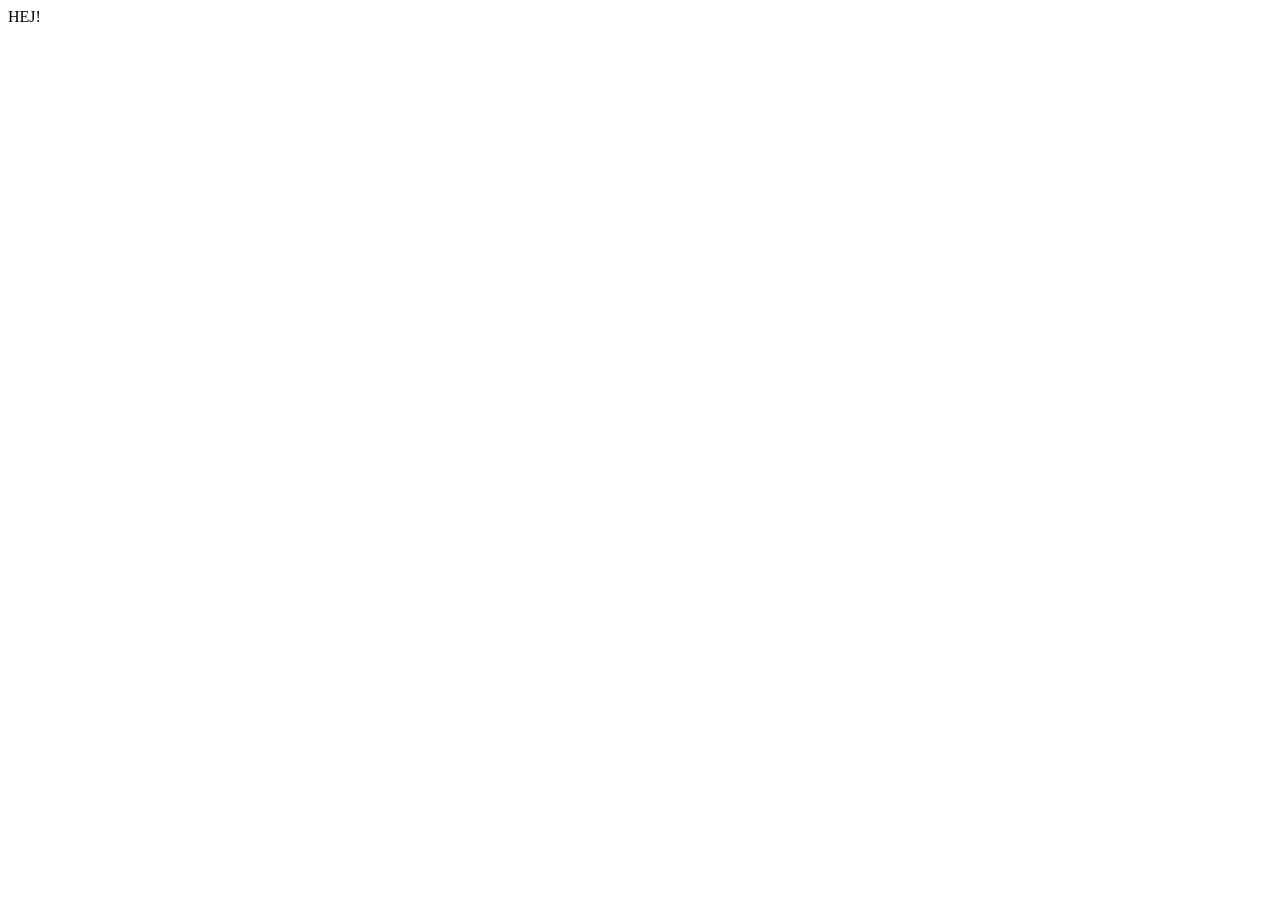
==== index.html @ 22d5a807 "”TEST”" ====
<!DOCTYPE html>
<html lang="en">
<head>
    <meta charset="UTF-8">
    <meta name="viewport" content="width=device-width, initial-scale=1.0">
    <title>Document</title>
</head>
<body>
    HEJ!
</body>
</html>
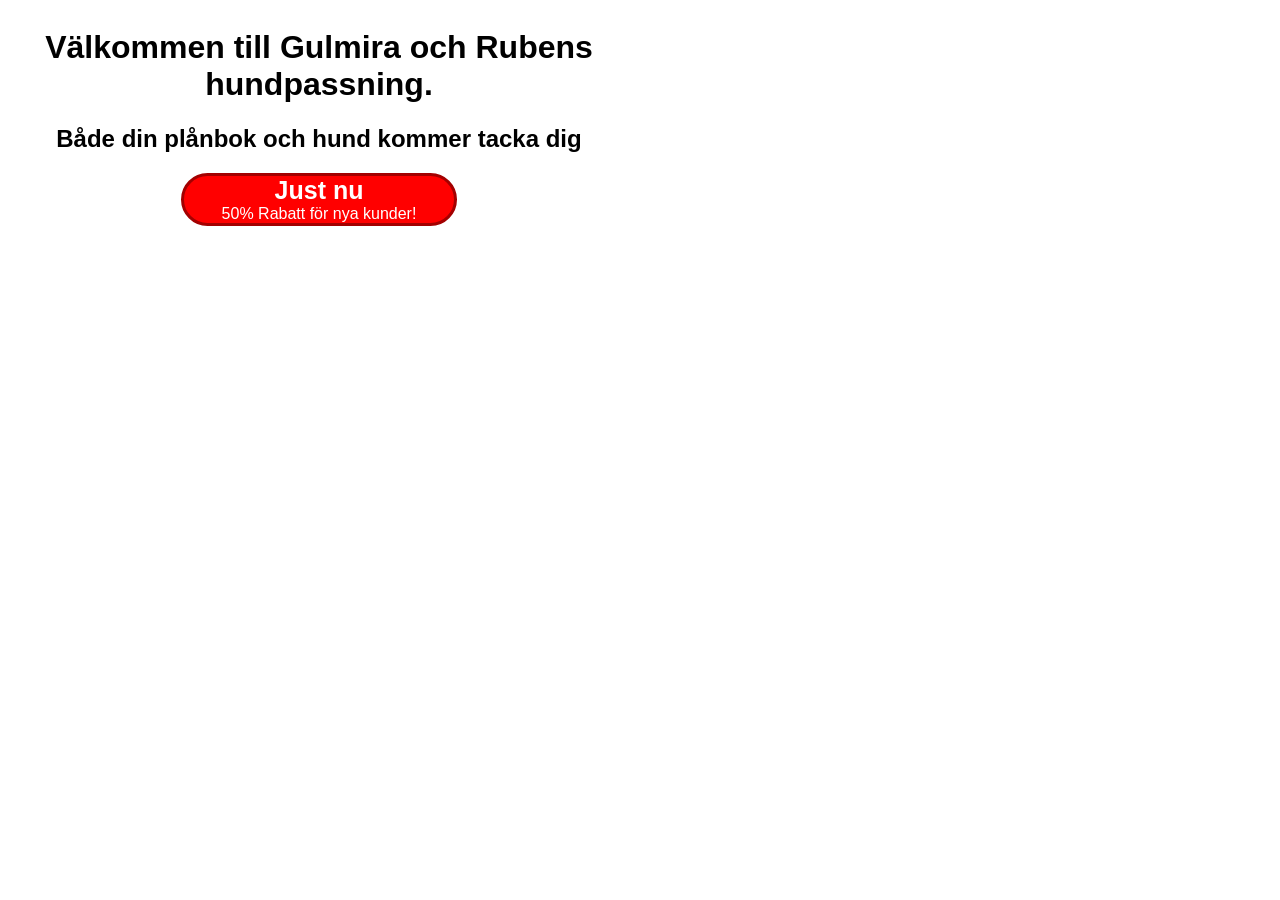
==== commit 159cfd1a: "så" ====
--- a/index.html
+++ b/index.html
@@ -4,8 +4,25 @@
     <meta charset="UTF-8">
     <meta name="viewport" content="width=device-width, initial-scale=1.0">
     <title>Document</title>
+    <link rel="stylesheet" href="style.css">
 </head>
 <body>
-    HEJ!
+ <div class="panels">
+    <div id="left">
+        <h1>
+            Välkommen till Gulmira och Rubens hundpassning.
+        </h1>
+        <h2>
+            Både din plånbok och hund kommer tacka dig
+        </h2>
+            <div id="reklam">
+                <p id="now">Just nu</p>
+                <p id="rabatt">50% Rabatt för nya kunder!</p>
+            </div>
+    </div>
+    <div id="right">
+
+    </div>
+</div>
 </body>
 </html>
--- a/style.css
+++ b/style.css
@@ -0,0 +1,41 @@
+body {
+    font-family: arial;
+}
+
+.panels {
+    display: flex;
+    gap: 20px;
+}
+
+#left {
+    flex: 1;
+    text-align: center;
+}
+
+#right
+{
+    flex: 1;
+}
+
+#reklam {
+    text-align: center;
+    background-color: red;
+    width: 270px;
+    border-radius: 270px;
+    border: rgb(163, 0, 0) solid 3px;
+    margin: 0 auto;
+    
+}
+
+#now {
+font-size: 25px;
+font-weight: 900;
+color: white;
+margin: 0;
+padding: 0;
+}
+#rabatt {
+    margin: 0;
+    padding: 0;
+    color: white;
+}
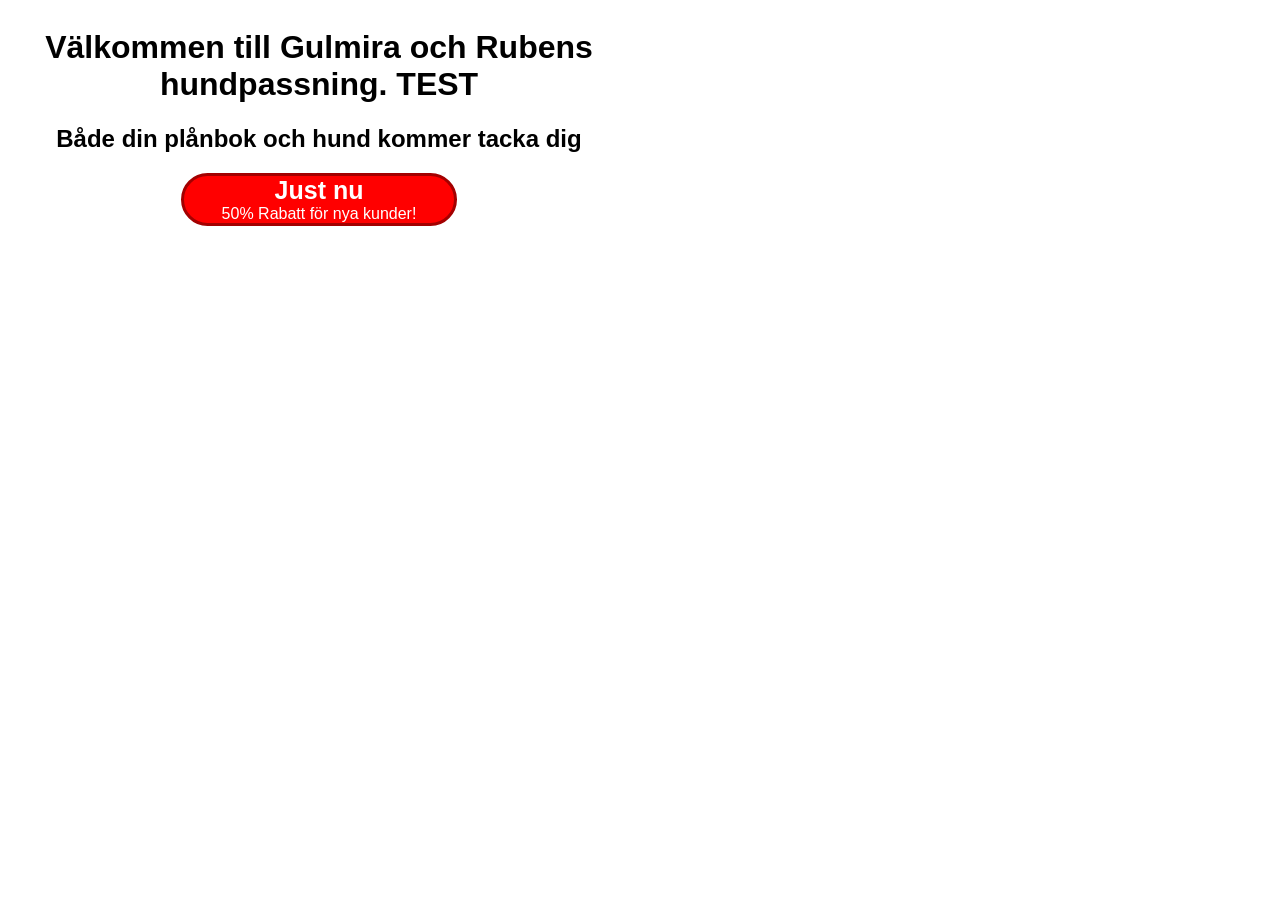
==== commit e8ad7148: "Jag har gjort ett test" ====
--- a/index.html
+++ b/index.html
@@ -10,7 +10,7 @@
  <div class="panels">
     <div id="left">
         <h1>
-            Välkommen till Gulmira och Rubens hundpassning.
+            Välkommen till Gulmira och Rubens hundpassning. TEST
         </h1>
         <h2>
             Både din plånbok och hund kommer tacka dig
@@ -18,6 +18,7 @@
             <div id="reklam">
                 <p id="now">Just nu</p>
                 <p id="rabatt">50% Rabatt för nya kunder!</p>
+                <div></div>
             </div>
     </div>
     <div id="right">
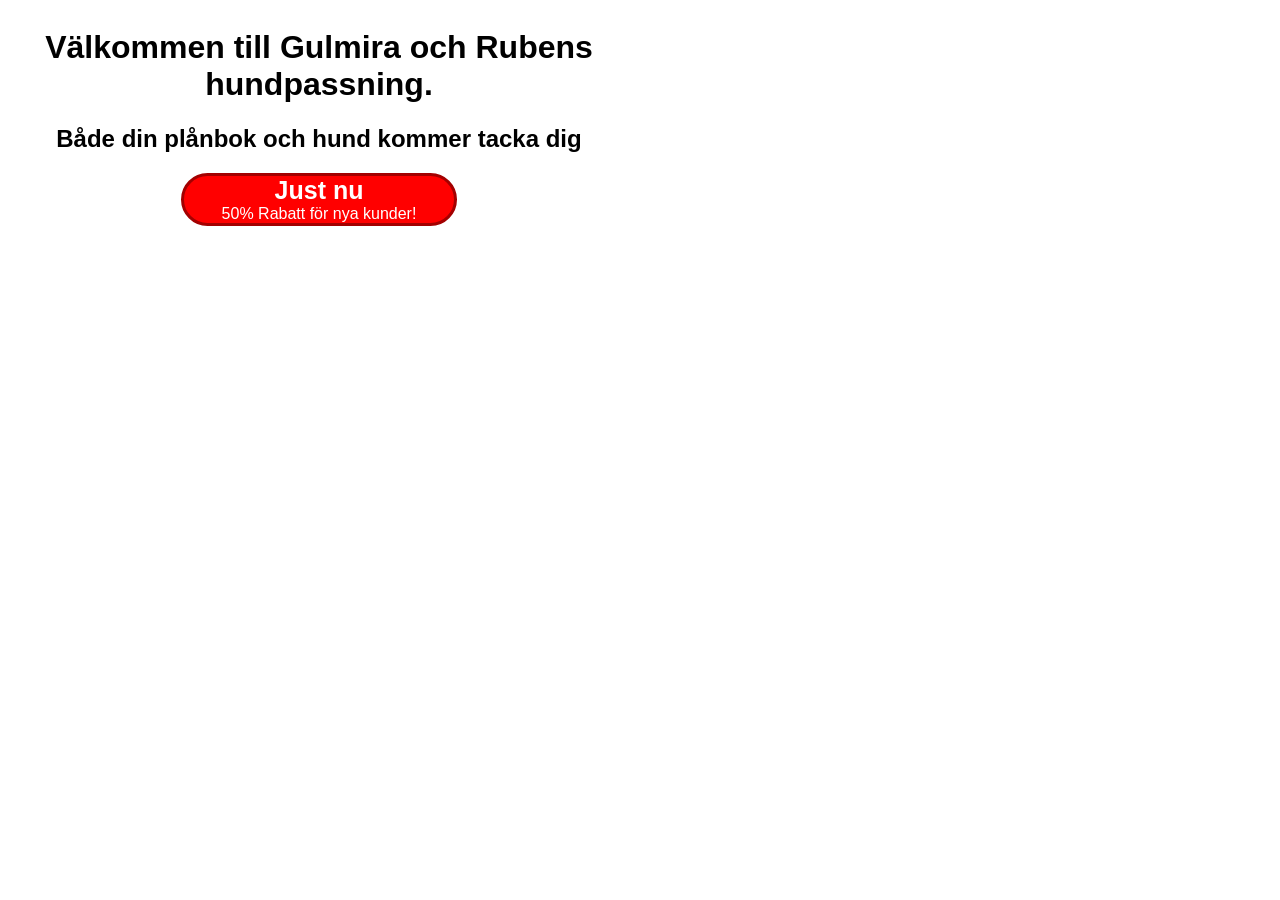
==== commit 8081894a: "Jag tog bort testet" ====
--- a/index.html
+++ b/index.html
@@ -10,7 +10,7 @@
  <div class="panels">
     <div id="left">
         <h1>
-            Välkommen till Gulmira och Rubens hundpassning. TEST
+            Välkommen till Gulmira och Rubens hundpassning.
         </h1>
         <h2>
             Både din plånbok och hund kommer tacka dig
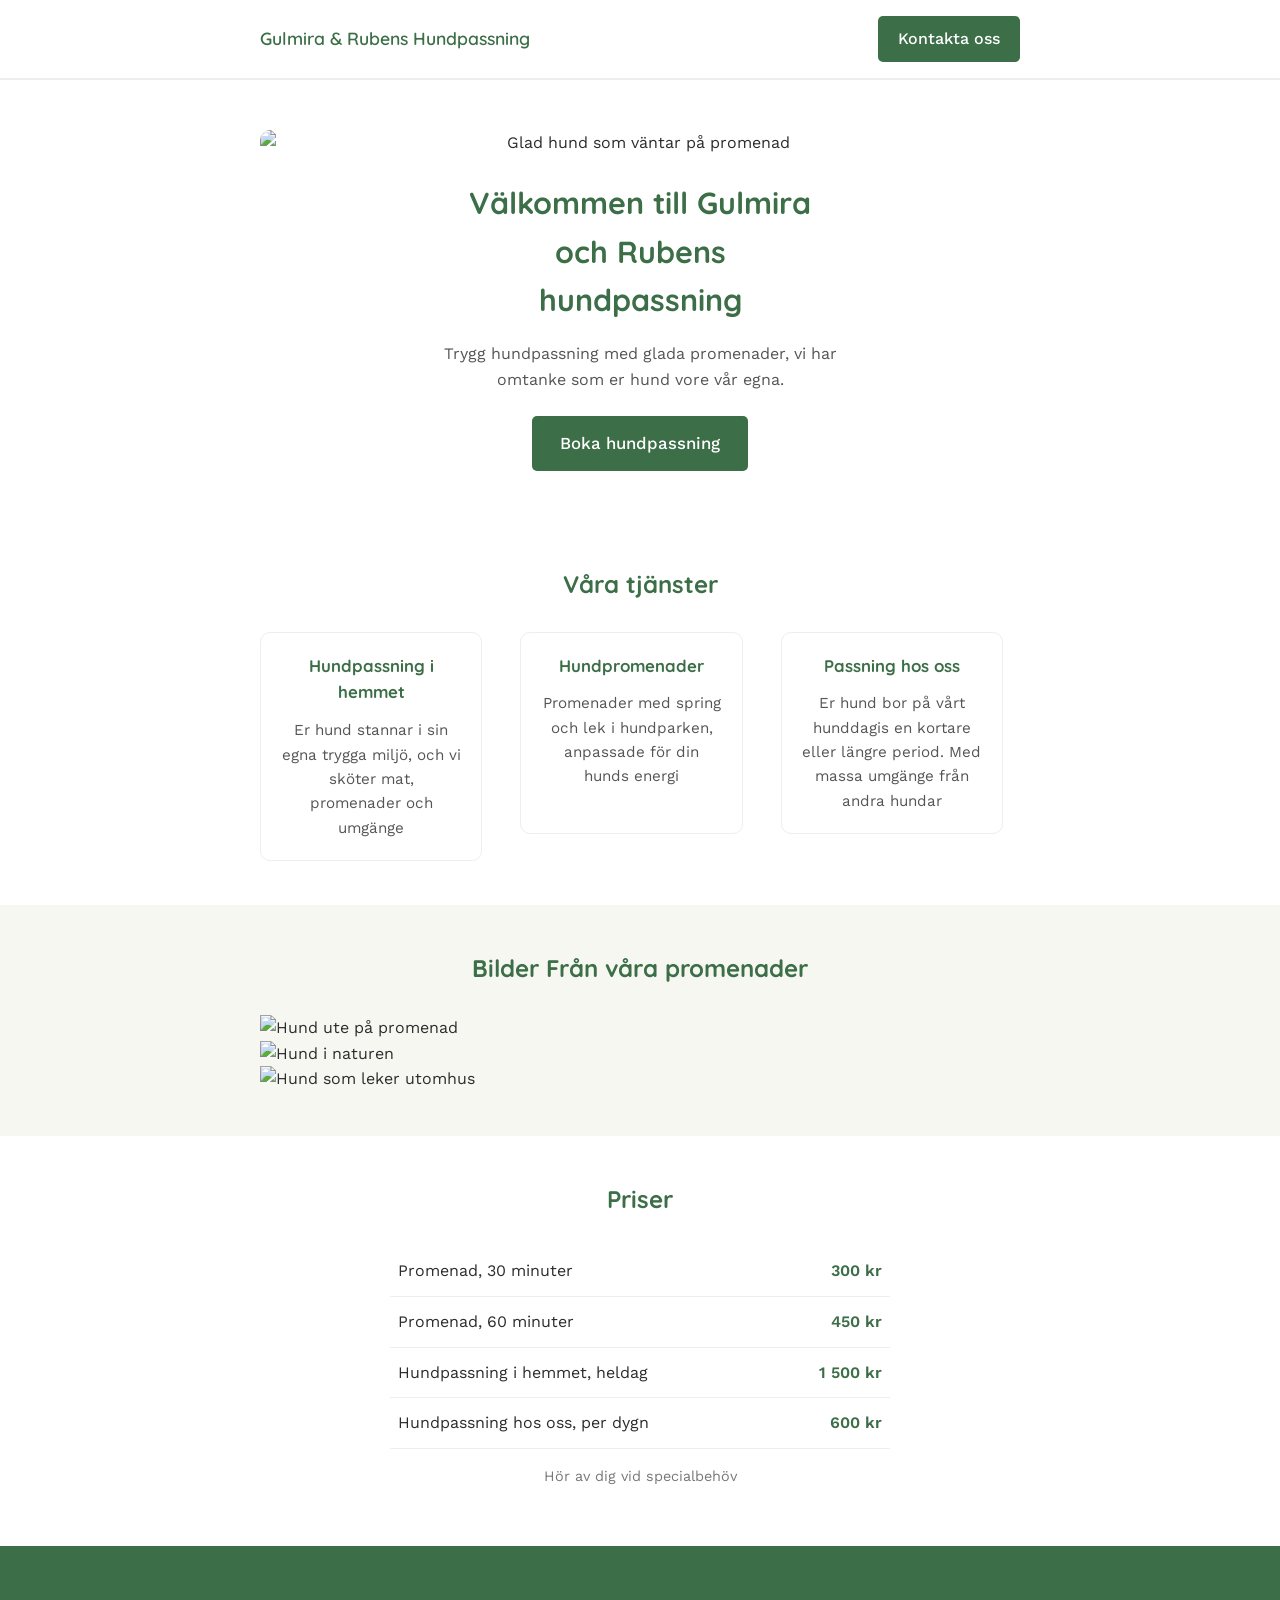
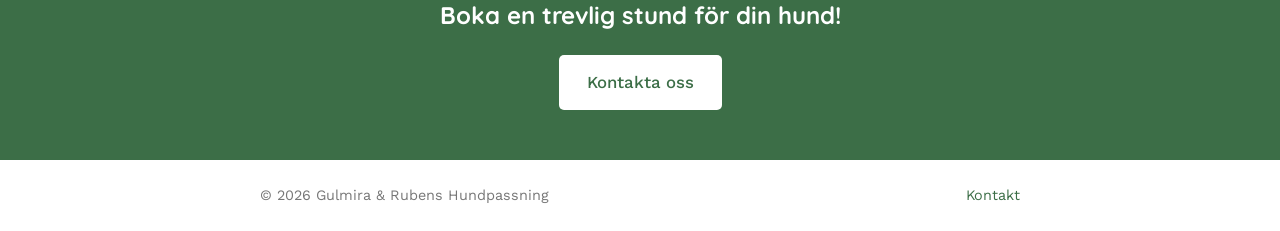
==== commit 8f1e8c4d: "Index fixat" ====
--- a/index.html
+++ b/index.html
@@ -1,29 +1,95 @@
 <!DOCTYPE html>
-<html lang="en">
+<html lang="sv">
 <head>
-    <meta charset="UTF-8">
-    <meta name="viewport" content="width=device-width, initial-scale=1.0">
-    <title>Document</title>
-    <link rel="stylesheet" href="style.css">
+<meta charset="UTF-8">
+<meta name="viewport" content="width=device-width, initial-scale=1">
+<title>Gulmira &amp; Rubens Hundpassning</title>
+<link rel="preconnect" href="https://fonts.googleapis.com">
+<link rel="preconnect" href="https://fonts.gstatic.com" crossorigin>
+<link href="https://fonts.googleapis.com/css2?family=Quicksand:wght@500;600;700&family=Work+Sans:wght@400;500&display=swap" rel="stylesheet">
+<link rel="stylesheet" href="style.css">
 </head>
 <body>
- <div class="panels">
-    <div id="left">
-        <h1>
-            Välkommen till Gulmira och Rubens hundpassning.
-        </h1>
-        <h2>
-            Både din plånbok och hund kommer tacka dig
-        </h2>
-            <div id="reklam">
-                <p id="now">Just nu</p>
-                <p id="rabatt">50% Rabatt för nya kunder!</p>
-                <div></div>
-            </div>
+
+<header>
+  <div class="wrap clearfix">
+    <div class="logo">Gulmira &amp; Rubens Hundpassning</div>
+    <a class="btn" href="contact.html">Kontakta oss</a>
+  </div>
+</header>
+
+<section class="hero">
+  <div class="wrap">
+    <img class="hero-img" src="https://www.farmerpetes.com.au/cdn/shop/articles/Happy_Lab.jpg?v=1684406977" alt="Glad hund som väntar på promenad">
+    <h1>Välkommen till Gulmira och Rubens hundpassning</h1>
+    <p>Trygg hundpassning med glada promenader, vi har omtanke som er hund vore vår egna.</p>
+    <a class="btn btn-big" href="contact.html">Boka hundpassning</a>
+  </div>
+</section>
+
+<section class="block" id="tjanster">
+  <div class="wrap">
+    <h2>Våra tjänster</h2>
+    <div class="services clearfix">
+      <div class="service">
+        <div class="service-content">
+          <h3>Hundpassning i hemmet</h3>
+          <p>Er hund stannar i sin egna trygga miljö, och vi sköter mat, promenader och umgänge</p>
+        </div>
+      </div>
+      <div class="service">
+        <div class="service-content">
+          <h3>Hundpromenader</h3>
+          <p>Promenader med spring och lek i hundparken, anpassade för din hunds energi</p>
+        </div>
+      </div>
+      <div class="service">
+        <div class="service-content">
+          <h3>Passning hos oss</h3>
+          <p>Er hund bor på vårt hunddagis en kortare eller längre period. Med massa umgänge från andra hundar</p>
+        </div>
+      </div>
     </div>
-    <div id="right">
+  </div>
+</section>
 
+<section class="block alt" id="galleri">
+  <div class="wrap">
+    <h2>Bilder Från våra promenader</h2>
+    <div class="gallery clearfix">
+      <img src="https://encrypted-tbn0.gstatic.com/images?q=tbn:ANd9GcRtrD-cctracs6abQQ0yxMvfDdZRGDdX_Vbb7oMdRxs-dCW7WbxWWnZ8p0&s=10" alt="Hund ute på promenad">
+      <img src="https://encrypted-tbn0.gstatic.com/images?q=tbn:ANd9GcT_yRiyqQfBs8CFTFFPvRBTLzZIkxRD8234_Lr0OtPbRSWdbNBkBHWYOJtu&s=10" alt="Hund i naturen">
+      <img src="https://encrypted-tbn0.gstatic.com/images?q=tbn:ANd9GcSBXMlmUc2ffSUMc4IkNsH1zhm9CFqXqiDuLc3T8j3AXDGWCCrrxjfrkGI&s=10" alt="Hund som leker utomhus">
     </div>
-</div>
+  </div>
+</section>
+
+<section class="block" id="priser">
+  <div class="wrap">
+    <h2>Priser</h2>
+    <table class="pricing">
+      <tr><td>Promenad, 30 minuter</td><td>300 kr</td></tr>
+      <tr><td>Promenad, 60 minuter</td><td>450 kr</td></tr>
+      <tr><td>Hundpassning i hemmet, heldag</td><td>1 500 kr</td></tr>
+      <tr><td>Hundpassning hos oss, per dygn</td><td>600 kr</td></tr>
+    </table>
+    <p class="note">Hör av dig vid specialbehöv</p>
+  </div>
+</section>
+
+<section class="cta">
+  <div class="wrap">
+    <h2>Boka en trevlig stund för din hund!</h2>
+    <a class="btn btn-big" href="contact.html">Kontakta oss</a>
+  </div>
+</section>
+
+<footer>
+  <div class="wrap clearfix">
+    <span>© 2026 Gulmira &amp; Rubens Hundpassning</span>
+    <a href="contact.html">Kontakt</a>
+  </div>
+</footer>
+
 </body>
 </html>
--- a/style.css
+++ b/style.css
@@ -1,41 +1,248 @@
 body {
-    font-family: arial;
-}
-
-.panels {
-    display: flex;
-    gap: 20px;
-}
-
-#left {
-    flex: 1;
+  margin: 0;
+  background: #ffffff;
+  color: #2c2c2c;
+  font-family: 'Work Sans', sans-serif;
+  line-height: 1.6;
+}
+
+h1, h2, h3 {
+  font-family: 'Quicksand', sans-serif;
+  color: #3c6e47;
+  margin: 0 0 12px 0;
+}
+
+img {
+  max-width: 100%;
+  display: block;
+}
+
+.wrap {
+  max-width: 760px;
+  margin: 0 auto;
+  padding: 0 20px;
+}
+
+/* Fick hjälp av chatgpt */
+.clearfix:after {
+  content: "";
+  display: block;
+  clear: both;
+}
+
+header {
+  border-bottom: 2px solid #eee;
+  padding: 16px 0;
+}
+
+.logo {
+  float: left;
+  font-family: 'Quicksand', sans-serif;
+  font-weight: 600;
+  font-size: 1.1rem;
+  color: #3c6e47;
+  padding-top: 8px;
+}
+
+.btn {
+  display: inline-block;
+  background: #3c6e47;
+  color: #ffffff;
+  text-decoration: none;
+  padding: 10px 20px;
+  border-radius: 5px;
+  font-weight: 500;
+}
+
+header .btn {
+  float: right;
+}
+
+.btn:hover {
+  background: #2f5738;
+}
+
+.btn-big {
+  padding: 14px 28px;
+  font-size: 1.05rem;
+}
+
+.hero {
+  text-align: center;
+  padding: 50px 0;
+}
+
+.hero-img {
+  border-radius: 10px;
+  margin: 0 auto 24px auto;
+  width: 100%;
+  height: auto;
+}
+
+.hero h1 {
+  font-size: 1.9rem;
+  max-width: 380px;
+  margin-left: auto;
+  margin-right: auto;
+}
+
+.hero p {
+  max-width: 400px;
+  margin: 16px auto 24px auto;
+  color: #555;
+}
+
+.block {
+  padding: 44px 0;
+}
+
+.block.alt {
+  background: #f7f7f2;
+}
+
+.block h2 {
+  text-align: center;
+  font-size: 1.5rem;
+  margin-bottom: 28px;
+}
+
+.service {
+  float: left;
+  width: 29%;
+  margin-right: 5%;
+  border: 1px solid #eee;
+  border-radius: 10px;
+  text-align: center;
+  min-height: 200px;
+}
+
+.service:last-child {
+  margin-right: 0;
+}
+
+.service-content {
+  padding: 20px;
+}
+
+.service h3 {
+  font-size: 1.05rem;
+  color: #3c6e47;
+}
+
+.service p {
+  margin: 0;
+  color: #555;
+  font-size: 0.95rem;
+}
+
+.gallery-item {
+  float: left;
+  width: 30%;
+  margin-right: 5%;
+  height: 140px;
+  overflow: hidden;
+  border-radius: 10px;
+}
+
+.gallery-item:last-child {
+  margin-right: 0;
+}
+
+.gallery img {
+  width: 100%;
+  height: auto;
+}
+
+.pricing {
+  width: 100%;
+  border-collapse: collapse;
+  max-width: 500px;
+  margin: 0 auto;
+}
+
+.pricing td {
+  padding: 12px 8px;
+  border-bottom: 1px solid #eee;
+}
+
+.pricing td:last-child {
+  text-align: right;
+  font-weight: 600;
+  color: #3c6e47;
+  white-space: nowrap;
+}
+
+.note {
+  text-align: center;
+  color: #777;
+  font-size: 0.9rem;
+  margin-top: 16px;
+}
+
+.cta {
+  background: #3c6e47;
+  color: #fff;
+  text-align: center;
+  padding: 50px 0;
+}
+
+.cta h2 {
+  color: #fff;
+  margin-bottom: 20px;
+}
+
+.cta .btn {
+  background: #fff;
+  color: #3c6e47;
+}
+
+.cta .btn:hover {
+  background: #f0f0f0;
+}
+
+footer {
+  padding: 24px 0;
+  text-align: center;
+  font-size: 0.9rem;
+  color: #777;
+}
+
+footer span {
+  float: left;
+}
+
+footer a {
+  float: right;
+  color: #3c6e47;
+  text-decoration: none;
+}
+
+@media (max-width: 640px) {
+  .service {
+    float: none;
+    width: auto;
+    margin-right: 0;
+    margin-bottom: 16px;
+  }
+
+  .gallery-item {
+    float: left;
+    width: 47%;
+    margin-right: 6%;
+    margin-bottom: 10px;
+  }
+
+  .gallery-item:nth-child(2n) {
+    margin-right: 0;
+  }
+
+  header .logo,
+  header .btn,
+  footer span,
+  footer a {
+    float: none;
+    display: block;
     text-align: center;
-}
-
-#right
-{
-    flex: 1;
-}
-
-#reklam {
-    text-align: center;
-    background-color: red;
-    width: 270px;
-    border-radius: 270px;
-    border: rgb(163, 0, 0) solid 3px;
-    margin: 0 auto;
-    
-}
-
-#now {
-font-size: 25px;
-font-weight: 900;
-color: white;
-margin: 0;
-padding: 0;
-}
-#rabatt {
-    margin: 0;
-    padding: 0;
-    color: white;
+    margin-bottom: 8px;
+  }
 }
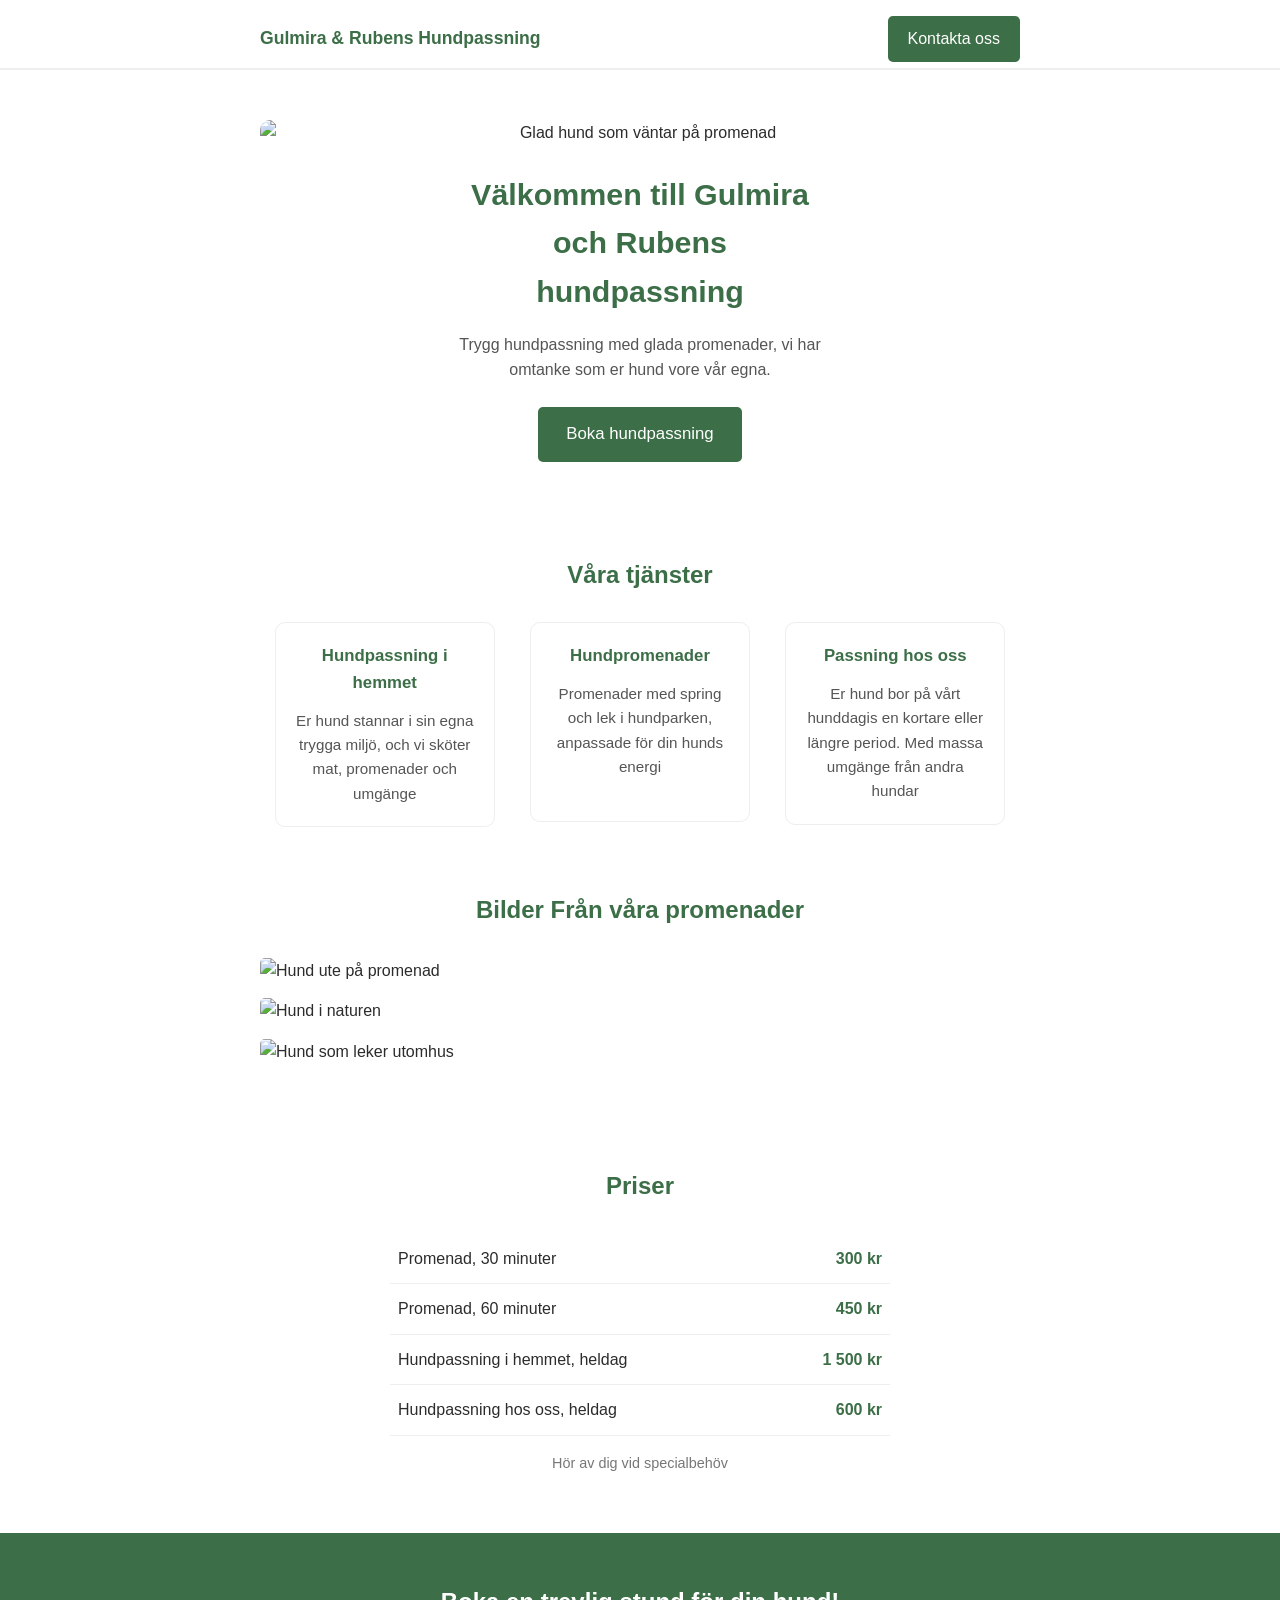
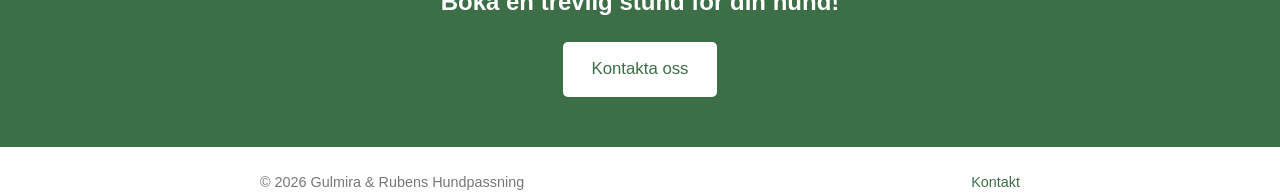
==== commit 27c907a9: "Index ar klart tror jag" ====
--- a/index.html
+++ b/index.html
@@ -3,89 +3,112 @@
 <head>
 <meta charset="UTF-8">
 <meta name="viewport" content="width=device-width, initial-scale=1">
-<title>Gulmira &amp; Rubens Hundpassning</title>
+<title>Gulmira & Rubens Hundpassning</title>
+
 <link rel="preconnect" href="https://fonts.googleapis.com">
 <link rel="preconnect" href="https://fonts.gstatic.com" crossorigin>
 <link href="https://fonts.googleapis.com/css2?family=Quicksand:wght@500;600;700&family=Work+Sans:wght@400;500&display=swap" rel="stylesheet">
+
 <link rel="stylesheet" href="style.css">
 </head>
+
 <body>
 
 <header>
-  <div class="wrap clearfix">
-    <div class="logo">Gulmira &amp; Rubens Hundpassning</div>
-    <a class="btn" href="contact.html">Kontakta oss</a>
+  <div class="box">
+    <div class="namn">Gulmira & Rubens Hundpassning</div>
+    <a class="knapp" href="contact.html">Kontakta oss</a>
   </div>
 </header>
 
-<section class="hero">
-  <div class="wrap">
-    <img class="hero-img" src="https://www.farmerpetes.com.au/cdn/shop/articles/Happy_Lab.jpg?v=1684406977" alt="Glad hund som väntar på promenad">
+<section class="start">
+  <div class="box">
+    <img class="hundbild" src="https://www.farmerpetes.com.au/cdn/shop/articles/Happy_Lab.jpg?v=1684406977" alt="Glad hund som väntar på promenad">
+
     <h1>Välkommen till Gulmira och Rubens hundpassning</h1>
+
     <p>Trygg hundpassning med glada promenader, vi har omtanke som er hund vore vår egna.</p>
-    <a class="btn btn-big" href="contact.html">Boka hundpassning</a>
+
+    <a class="knapp stor" href="contact.html">Boka hundpassning</a>
   </div>
 </section>
 
-<section class="block" id="tjanster">
-  <div class="wrap">
+<section class="del" id="tjanster">
+  <div class="box">
     <h2>Våra tjänster</h2>
-    <div class="services clearfix">
-      <div class="service">
-        <div class="service-content">
-          <h3>Hundpassning i hemmet</h3>
-          <p>Er hund stannar i sin egna trygga miljö, och vi sköter mat, promenader och umgänge</p>
-        </div>
+
+    <div class="tjanster">
+
+      <div class="tjanst">
+        <h3>Hundpassning i hemmet</h3>
+        <p>Er hund stannar i sin egna trygga miljö, och vi sköter mat, promenader och umgänge</p>
       </div>
-      <div class="service">
-        <div class="service-content">
-          <h3>Hundpromenader</h3>
-          <p>Promenader med spring och lek i hundparken, anpassade för din hunds energi</p>
-        </div>
+
+      <div class="tjanst">
+        <h3>Hundpromenader</h3>
+        <p>Promenader med spring och lek i hundparken, anpassade för din hunds energi</p>
       </div>
-      <div class="service">
-        <div class="service-content">
-          <h3>Passning hos oss</h3>
-          <p>Er hund bor på vårt hunddagis en kortare eller längre period. Med massa umgänge från andra hundar</p>
-        </div>
+
+      <div class="tjanst">
+        <h3>Passning hos oss</h3>
+        <p>Er hund bor på vårt hunddagis en kortare eller längre period. Med massa umgänge från andra hundar</p>
       </div>
+
     </div>
   </div>
 </section>
 
-<section class="block alt" id="galleri">
-  <div class="wrap">
-    <h2>Bilder Från våra promenader</h2>
-    <div class="gallery clearfix">
-      <img src="https://encrypted-tbn0.gstatic.com/images?q=tbn:ANd9GcRtrD-cctracs6abQQ0yxMvfDdZRGDdX_Vbb7oMdRxs-dCW7WbxWWnZ8p0&s=10" alt="Hund ute på promenad">
-      <img src="https://encrypted-tbn0.gstatic.com/images?q=tbn:ANd9GcT_yRiyqQfBs8CFTFFPvRBTLzZIkxRD8234_Lr0OtPbRSWdbNBkBHWYOJtu&s=10" alt="Hund i naturen">
-      <img src="https://encrypted-tbn0.gstatic.com/images?q=tbn:ANd9GcSBXMlmUc2ffSUMc4IkNsH1zhm9CFqXqiDuLc3T8j3AXDGWCCrrxjfrkGI&s=10" alt="Hund som leker utomhus">
-    </div>
+<div class="box bilder-del">
+  <h2>Bilder Från våra promenader</h2>
+
+  <div class="bilder">
+    <img src="https://encrypted-tbn0.gstatic.com/images?q=tbn:ANd9GcRtrD-cctracs6abQQ0yxMvfDdZRGDdX_Vbb7oMdRxs-dCW7WbxWWnZ8p0&s=10" alt="Hund ute på promenad">
+
+    <img src="https://encrypted-tbn0.gstatic.com/images?q=tbn:ANd9GcT_yRiyqQfBs8CFTFFPvRBTLzZIkxRD8234_Lr0OtPbRSWdbNBkBHWYOJtu&s=10" alt="Hund i naturen">
+
+    <img src="https://encrypted-tbn0.gstatic.com/images?q=tbn:ANd9GcSBXMlmUc2ffSUMc4IkNsH1zhm9CFqXqiDuLc3T8j3AXDGWCCrrxjfrkGI&s=10" alt="Hund som leker utomhus">
+  </div>
+</div>
+
+<section class="del" id="priser">
+  <div class="box">
+    <h2>Priser</h2>
+
+    <table class="prislista">
+      <tr>
+        <td>Promenad, 30 minuter</td>
+        <td>300 kr</td>
+      </tr>
+
+      <tr>
+        <td>Promenad, 60 minuter</td>
+        <td>450 kr</td>
+      </tr>
+
+      <tr>
+        <td>Hundpassning i hemmet, heldag</td>
+        <td>1 500 kr</td>
+      </tr>
+
+      <tr>
+        <td>Hundpassning hos oss, heldag</td>
+        <td>600 kr</td>
+      </tr>
+    </table>
+
+    <p class="info">Hör av dig vid specialbehöv</p>
   </div>
 </section>
 
-<section class="block" id="priser">
-  <div class="wrap">
-    <h2>Priser</h2>
-    <table class="pricing">
-      <tr><td>Promenad, 30 minuter</td><td>300 kr</td></tr>
-      <tr><td>Promenad, 60 minuter</td><td>450 kr</td></tr>
-      <tr><td>Hundpassning i hemmet, heldag</td><td>1 500 kr</td></tr>
-      <tr><td>Hundpassning hos oss, per dygn</td><td>600 kr</td></tr>
-    </table>
-    <p class="note">Hör av dig vid specialbehöv</p>
-  </div>
-</section>
-
-<section class="cta">
-  <div class="wrap">
+<section class="bokning">
+  <div class="box">
     <h2>Boka en trevlig stund för din hund!</h2>
-    <a class="btn btn-big" href="contact.html">Kontakta oss</a>
+    <a class="knapp stor" href="contact.html">Kontakta oss</a>
   </div>
 </section>
 
 <footer>
-  <div class="wrap clearfix">
+  <div class="box">
     <span>© 2026 Gulmira &amp; Rubens Hundpassning</span>
     <a href="contact.html">Kontakt</a>
   </div>
--- a/style.css
+++ b/style.css
@@ -1,13 +1,12 @@
 body {
   margin: 0;
-  background: #ffffff;
+  background: white;
   color: #2c2c2c;
-  font-family: 'Work Sans', sans-serif;
+  font-family: Arial, Helvetica, sans-serif;
   line-height: 1.6;
 }
 
 h1, h2, h3 {
-  font-family: 'Quicksand', sans-serif;
   color: #3c6e47;
   margin: 0 0 12px 0;
 }
@@ -17,186 +16,169 @@
   display: block;
 }
 
-.wrap {
+.box {
   max-width: 760px;
   margin: 0 auto;
   padding: 0 20px;
 }
 
-/* Fick hjälp av chatgpt */
-.clearfix:after {
-  content: "";
-  display: block;
-  clear: both;
-}
-
 header {
   border-bottom: 2px solid #eee;
   padding: 16px 0;
 }
 
-.logo {
-  float: left;
-  font-family: 'Quicksand', sans-serif;
+.namn {
+  display: inline-block;
   font-weight: 600;
   font-size: 1.1rem;
   color: #3c6e47;
   padding-top: 8px;
 }
 
-.btn {
+.knapp {
   display: inline-block;
   background: #3c6e47;
-  color: #ffffff;
+  color: white;
   text-decoration: none;
   padding: 10px 20px;
   border-radius: 5px;
   font-weight: 500;
-}
-
-header .btn {
   float: right;
 }
 
-.btn:hover {
+.knapp:hover {
   background: #2f5738;
 }
 
-.btn-big {
+.stor {
+  float: none;
   padding: 14px 28px;
   font-size: 1.05rem;
 }
 
-.hero {
+.start {
   text-align: center;
   padding: 50px 0;
 }
 
-.hero-img {
+.hundbild {
   border-radius: 10px;
   margin: 0 auto 24px auto;
   width: 100%;
   height: auto;
 }
 
-.hero h1 {
+.start h1 {
   font-size: 1.9rem;
   max-width: 380px;
   margin-left: auto;
   margin-right: auto;
 }
 
-.hero p {
+.start p {
   max-width: 400px;
   margin: 16px auto 24px auto;
   color: #555;
 }
 
-.block {
+.del {
   padding: 44px 0;
 }
 
-.block.alt {
-  background: #f7f7f2;
-}
-
-.block h2 {
+.del h2,
+.bilder-del h2 {
   text-align: center;
   font-size: 1.5rem;
   margin-bottom: 28px;
 }
 
-.service {
-  float: left;
+.tjanster {
+  text-align: center;
+}
+
+.tjanst {
+  display: inline-block;
+  vertical-align: top;
   width: 29%;
-  margin-right: 5%;
+  margin-right: 4%;
   border: 1px solid #eee;
   border-radius: 10px;
-  text-align: center;
   min-height: 200px;
-}
-
-.service:last-child {
+  box-sizing: border-box;
+  padding: 20px;
+}
+
+.tjanst:last-child {
   margin-right: 0;
 }
 
-.service-content {
-  padding: 20px;
-}
-
-.service h3 {
+.tjanst h3 {
   font-size: 1.05rem;
-  color: #3c6e47;
-}
-
-.service p {
+}
+
+.tjanst p {
   margin: 0;
   color: #555;
   font-size: 0.95rem;
 }
 
-.gallery-item {
-  float: left;
-  width: 30%;
-  margin-right: 5%;
-  height: 140px;
-  overflow: hidden;
-  border-radius: 10px;
-}
-
-.gallery-item:last-child {
-  margin-right: 0;
-}
-
-.gallery img {
+.bilder-del {
+  padding-top: 20px;
+  padding-bottom: 44px;
+}
+
+.bilder img {
   width: 100%;
   height: auto;
-}
-
-.pricing {
+  margin-bottom: 15px;
+  border-radius: 5px;
+}
+
+.prislista {
   width: 100%;
   border-collapse: collapse;
   max-width: 500px;
   margin: 0 auto;
 }
 
-.pricing td {
+.prislista td {
   padding: 12px 8px;
   border-bottom: 1px solid #eee;
 }
 
-.pricing td:last-child {
+.prislista td:last-child {
   text-align: right;
   font-weight: 600;
   color: #3c6e47;
   white-space: nowrap;
 }
 
-.note {
+.info {
   text-align: center;
   color: #777;
   font-size: 0.9rem;
   margin-top: 16px;
 }
 
-.cta {
+.bokning {
   background: #3c6e47;
-  color: #fff;
+  color: white;
   text-align: center;
   padding: 50px 0;
 }
 
-.cta h2 {
-  color: #fff;
+.bokning h2 {
+  color: white;
   margin-bottom: 20px;
 }
 
-.cta .btn {
-  background: #fff;
-  color: #3c6e47;
-}
-
-.cta .btn:hover {
+.bokning .knapp {
+  float: none;
+  background: white;
+  color: #3c6e47;
+}
+
+.bokning .knapp:hover {
   background: #f0f0f0;
 }
 
@@ -218,26 +200,16 @@
 }
 
 @media (max-width: 640px) {
-  .service {
-    float: none;
+
+  .tjanst {
+    display: block;
     width: auto;
     margin-right: 0;
     margin-bottom: 16px;
   }
 
-  .gallery-item {
-    float: left;
-    width: 47%;
-    margin-right: 6%;
-    margin-bottom: 10px;
-  }
-
-  .gallery-item:nth-child(2n) {
-    margin-right: 0;
-  }
-
-  header .logo,
-  header .btn,
+  header .namn,
+  header .knapp,
   footer span,
   footer a {
     float: none;
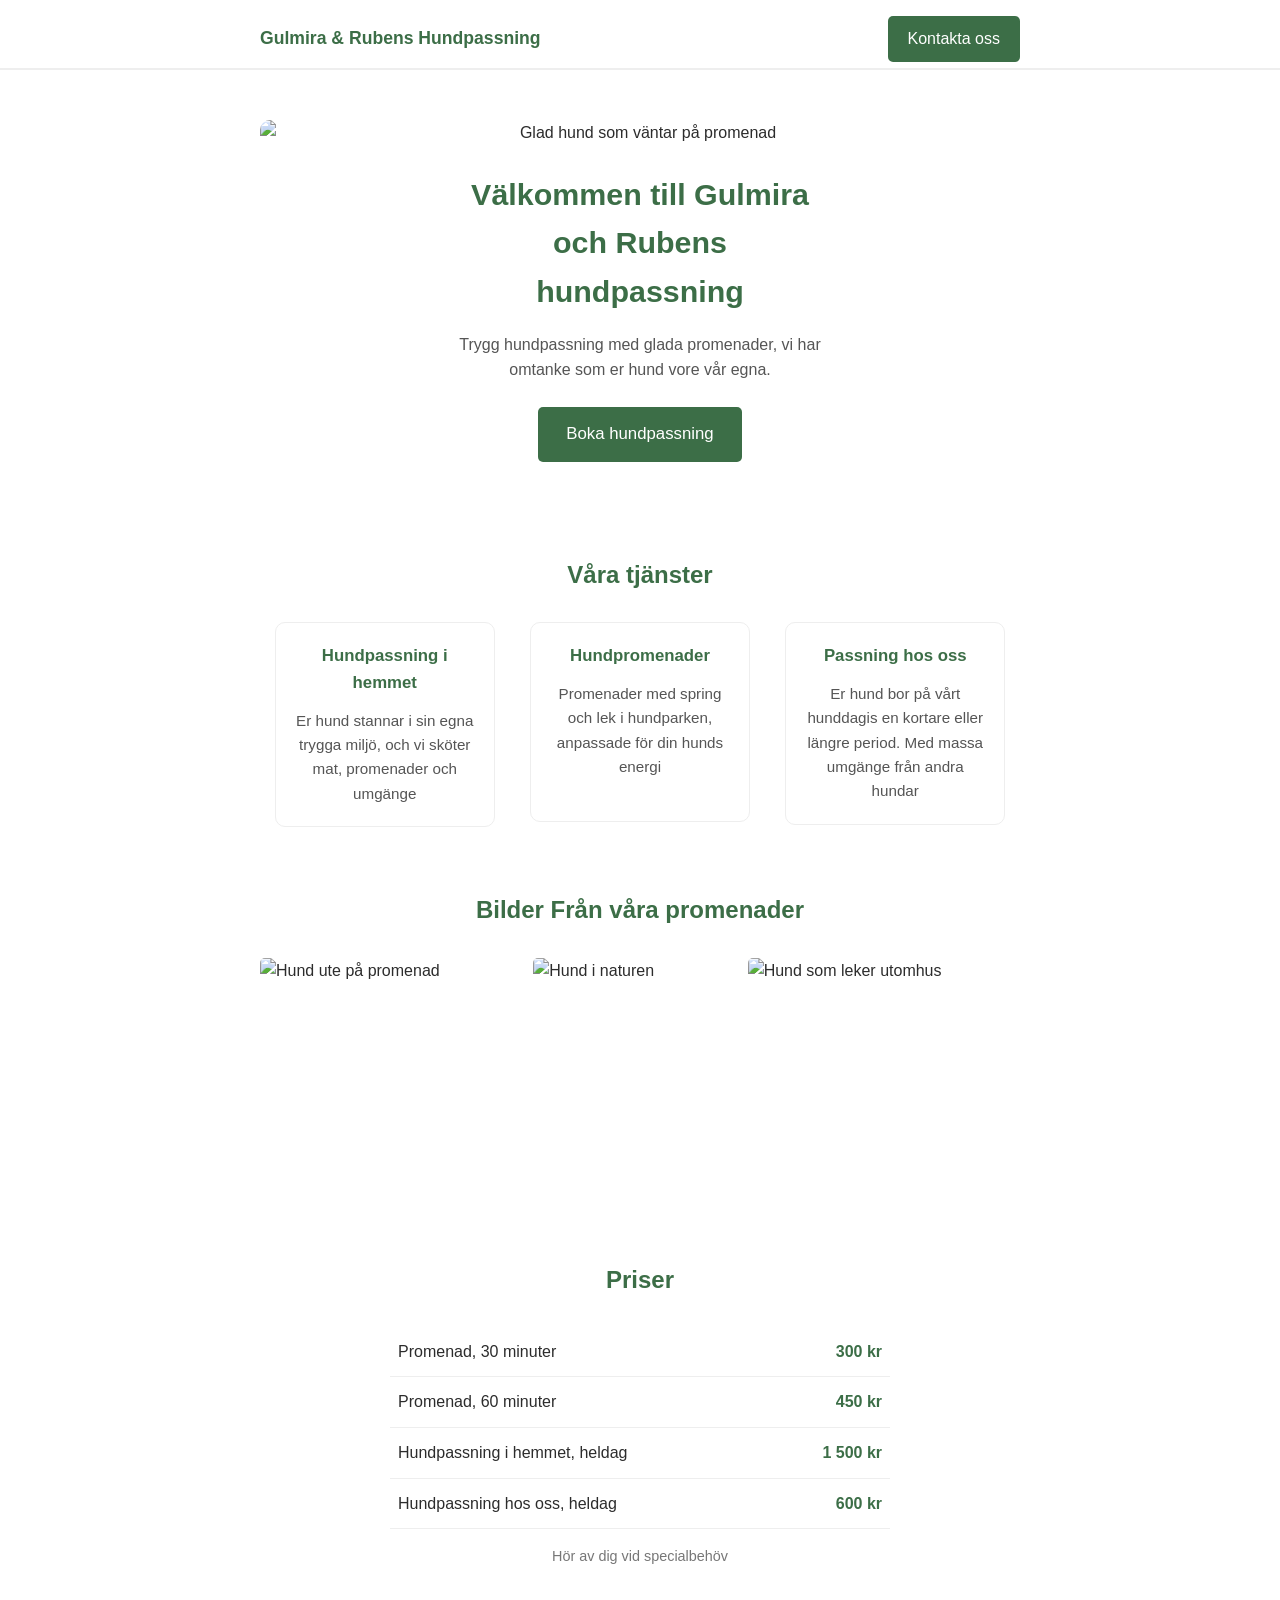
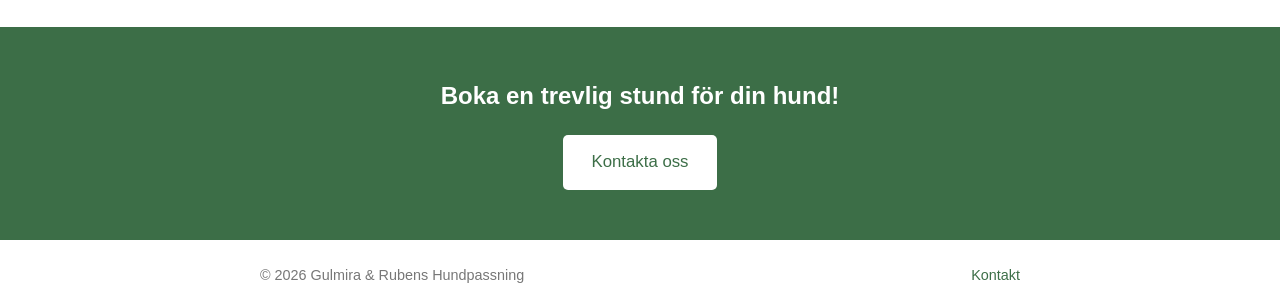
==== commit aa07dfbb: "Fixat sida" ====
--- a/index.html
+++ b/index.html
@@ -115,4 +115,4 @@
 </footer>
 
 </body>
-</html>+</html> 
--- a/style.css
+++ b/style.css
@@ -122,14 +122,21 @@
   font-size: 0.95rem;
 }
 
+.bilder {
+  display: grid;
+  grid-template-columns: auto auto auto;
+  gap: 15px;
+}
+
 .bilder-del {
   padding-top: 20px;
   padding-bottom: 44px;
 }
 
 .bilder img {
-  width: 100%;
-  height: auto;
+  width: auto;
+  height: 200px;
+  object-fit: cover;
   margin-bottom: 15px;
   border-radius: 5px;
 }
@@ -187,6 +194,7 @@
   text-align: center;
   font-size: 0.9rem;
   color: #777;
+  margin-bottom: 20px;
 }
 
 footer span {
